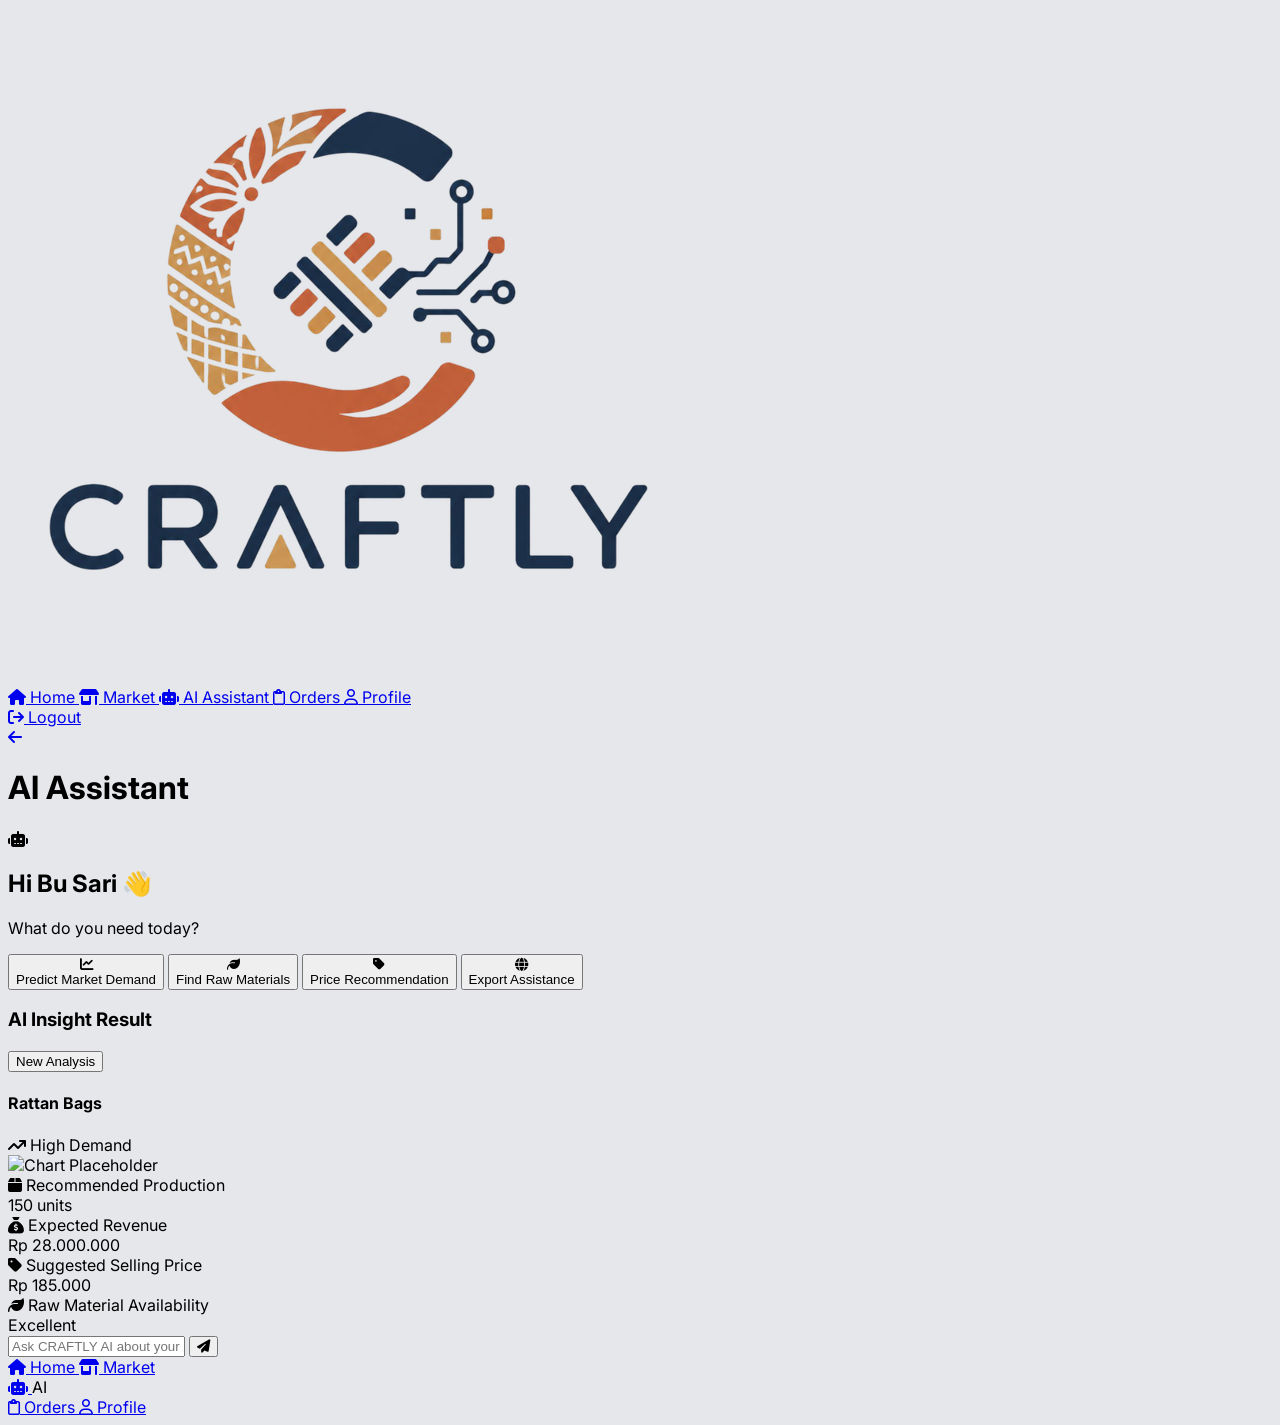
==== ai-assistant.html @ 22728e10 "first commit" ====
<!DOCTYPE html>
<html lang="en">
<head>
    <meta charset="UTF-8">
    <meta name="viewport" content="width=device-width, initial-scale=1.0">
    <title>AI Assistant | CRAFTLY</title>
    <link rel="stylesheet" href="assets/css/style.css">
    <link rel="stylesheet" href="https://cdnjs.cloudflare.com/ajax/libs/font-awesome/6.4.0/css/all.min.css">
    <script src="https://cdn.tailwindcss.com"></script>
    <script src="assets/js/tailwind-config.js"></script>
</head>
<body class="bg-[#f8f9fa] font-sans antialiased text-brand-birutua overflow-hidden flex h-screen selection:bg-brand-coklat selection:text-white">

    <aside class="hidden md:flex flex-col w-64 bg-white border-r border-gray-100 h-full shadow-[4px_0_24px_rgba(0,0,0,0.02)] z-20 shrink-0">
        <div class="p-6 flex items-center justify-center border-b border-gray-50">
            <a href="dashboard.html" class="block transform transition-transform hover:scale-105">
                <img src="assets/img/Logo.png" alt="Craftly" class="h-24 object-contain">
            </a>
        </div>
        <nav class="flex-1 px-6 py-8 flex flex-col gap-2 overflow-y-auto custom-scrollbar">
            <a href="dashboard.html" class="flex items-center gap-4 px-4 py-3 text-brand-gray hover:text-brand-birutua hover:bg-brand-cream/50 rounded-xl font-medium transition-all">
                <i class="fa-solid fa-house w-5 text-center"></i> Home
            </a>
            <a href="market.html" class="flex items-center gap-4 px-4 py-3 text-brand-gray hover:text-brand-birutua hover:bg-brand-cream/50 rounded-xl font-medium transition-all">
                <i class="fa-solid fa-shop w-5 text-center"></i> Market
            </a>
            <a href="ai-assistant.html" class="flex items-center gap-4 px-4 py-3 bg-brand-birutua text-brand-cream rounded-xl font-semibold shadow-md transition-all">
                <i class="fa-solid fa-robot w-5 text-center"></i> AI Assistant
            </a>
            <a href="orders.html" class="flex items-center gap-4 px-4 py-3 text-brand-gray hover:text-brand-birutua hover:bg-brand-cream/50 rounded-xl font-medium transition-all">
                <i class="fa-regular fa-clipboard w-5 text-center"></i> Orders
            </a>
            <a href="profile.html" class="flex items-center gap-4 px-4 py-3 text-brand-gray hover:text-brand-birutua hover:bg-brand-cream/50 rounded-xl font-medium transition-all">
                <i class="fa-regular fa-user w-5 text-center"></i> Profile
            </a>
        </nav>
        <div class="p-6 border-t border-gray-50">
            <a href="login.html" class="flex items-center gap-4 px-4 py-3 text-red-500 hover:bg-red-50 rounded-xl font-medium transition-all">
                <i class="fa-solid fa-arrow-right-from-bracket w-5 text-center"></i> Logout
            </a>
        </div>
    </aside>

    <main class="flex-1 flex flex-col h-full relative overflow-hidden bg-brand-cream/40">
        
        <div class="bg-brand-birutua px-6 py-5 md:px-10 md:py-6 shrink-0 flex items-center justify-between z-10 sticky top-0 shadow-lg">
            <div class="flex items-center gap-4">
                <a href="dashboard.html" class="md:hidden text-brand-cream text-xl hover:text-brand-coklat transition-colors">
                    <i class="fa-solid fa-arrow-left"></i>
                </a>
                <h1 class="text-xl md:text-2xl font-bold text-brand-cream tracking-wide">AI Assistant</h1>
            </div>
            <div class="w-12 h-12 rounded-full bg-brand-coklat flex items-center justify-center text-brand-cream shadow-md border-2 border-brand-cream/20">
                <i class="fa-solid fa-robot text-xl"></i>
            </div>
        </div>

        <div class="flex-1 overflow-y-auto custom-scrollbar px-6 md:px-10 py-6 md:py-8 pb-32 md:pb-32 relative">
            <div class="max-w-3xl mx-auto w-full">

                <div id="skeleton-loader" class="w-full flex flex-col gap-6">
                    <div class="w-48 h-8 bg-gray-300 rounded-lg animate-pulse mb-2"></div>
                    <div class="grid grid-cols-1 md:grid-cols-2 gap-4">
                        <div class="w-full h-16 bg-gray-200 rounded-2xl animate-pulse"></div>
                        <div class="w-full h-16 bg-gray-200 rounded-2xl animate-pulse"></div>
                        <div class="w-full h-16 bg-gray-200 rounded-2xl animate-pulse"></div>
                        <div class="w-full h-16 bg-gray-200 rounded-2xl animate-pulse"></div>
                    </div>
                    <div class="w-full h-64 bg-gray-200 rounded-3xl animate-pulse mt-4"></div>
                </div>

                <div id="actual-content" class="hidden opacity-0 transition-opacity duration-500 flex-col gap-6">
                    
                    <div class="mb-2">
                        <h2 class="text-2xl md:text-3xl font-serif font-bold text-brand-birutua mb-1">Hi Bu Sari 👋</h2>
                        <p class="text-brand-gray text-sm md:text-base font-medium">What do you need today?</p>
                    </div>

                    <div class="grid grid-cols-1 md:grid-cols-2 gap-4">
                        <button class="bg-brand-birutua text-brand-cream shadow-md hover:shadow-lg hover:bg-opacity-95 transition-all rounded-2xl p-4 flex items-center gap-4 group">
                            <div class="w-10 h-10 rounded-full bg-white/10 flex items-center justify-center shrink-0">
                                <i class="fa-solid fa-chart-line text-brand-cream text-lg"></i>
                            </div>
                            <span class="font-bold text-sm md:text-base text-left">Predict Market Demand</span>
                        </button>

                        <button class="bg-brand-coklat text-brand-cream shadow-md hover:shadow-lg hover:bg-opacity-95 transition-all rounded-2xl p-4 flex items-center gap-4 group">
                            <div class="w-10 h-10 rounded-full bg-white/10 flex items-center justify-center shrink-0">
                                <i class="fa-solid fa-leaf text-brand-cream text-lg"></i>
                            </div>
                            <span class="font-bold text-sm md:text-base text-left">Find Raw Materials</span>
                        </button>

                        <button class="bg-brand-coklatmuda text-brand-birutua shadow-md hover:shadow-lg hover:bg-opacity-95 transition-all rounded-2xl p-4 flex items-center gap-4 group">
                            <div class="w-10 h-10 rounded-full bg-white/30 flex items-center justify-center shrink-0">
                                <i class="fa-solid fa-tag text-brand-birutua text-lg"></i>
                            </div>
                            <span class="font-bold text-sm md:text-base text-left">Price Recommendation</span>
                        </button>

                        <button class="bg-white border-2 border-brand-birutua text-brand-birutua shadow-md hover:shadow-lg hover:bg-brand-cream/50 transition-all rounded-2xl p-4 flex items-center gap-4 group">
                            <div class="w-10 h-10 rounded-full bg-brand-birutua/10 flex items-center justify-center shrink-0">
                                <i class="fa-solid fa-globe text-brand-birutua text-lg"></i>
                            </div>
                            <span class="font-bold text-sm md:text-base text-left">Export Assistance</span>
                        </button>
                    </div>

                    <div class="bg-white border-t-4 border-brand-coklat rounded-b-3xl rounded-t-xl p-5 md:p-6 shadow-md mt-4 relative overflow-hidden">
                        
                        <div class="absolute top-0 right-0 w-32 h-32 bg-brand-cream rounded-bl-full opacity-50 pointer-events-none"></div>

                        <div class="flex justify-between items-center mb-6 relative z-10">
                            <h3 class="font-bold text-brand-birutua text-base md:text-xl">AI Insight Result</h3>
                            <button class="bg-brand-coklat text-brand-cream px-4 py-2 rounded-xl text-xs md:text-sm font-bold hover:bg-opacity-90 transition-colors shadow-sm">
                                New Analysis
                            </button>
                        </div>
                        
                        <div class="bg-brand-cream/30 rounded-2xl p-5 border border-brand-cream flex flex-col gap-4 relative z-10">
                            <div class="flex justify-between items-start">
                                <div>
                                    <h4 class="font-bold text-brand-birutua text-lg md:text-xl mb-2">Rattan Bags</h4>
                                    <span class="bg-brand-coklatmuda text-brand-birutua px-3 py-1 rounded-full text-xs font-bold flex items-center gap-1 w-max shadow-sm">
                                        <i class="fa-solid fa-arrow-trend-up"></i> High Demand
                                    </span>
                                </div>
                                <div class="w-24 md:w-32 h-12">
                                    <img src="https://images.unsplash.com/photo-1614028674026-a65e31bfd27c?q=80&w=200&auto=format&fit=crop" class="w-full h-full object-cover rounded-lg mix-blend-luminosity opacity-70" alt="Chart Placeholder">
                                </div>
                            </div>

                            <div class="w-full h-px bg-brand-coklat/20 my-2"></div>

                            <div class="flex flex-col gap-3">
                                <div class="flex justify-between items-center bg-white px-4 py-2.5 rounded-xl shadow-sm">
                                    <div class="flex items-center gap-2 text-brand-gray text-xs md:text-sm font-medium">
                                        <i class="fa-solid fa-box text-brand-coklat w-4 text-center"></i> Recommended Production
                                    </div>
                                    <span class="font-bold text-brand-birutua text-xs md:text-sm">150 units</span>
                                </div>
                                <div class="flex justify-between items-center bg-white px-4 py-2.5 rounded-xl shadow-sm">
                                    <div class="flex items-center gap-2 text-brand-gray text-xs md:text-sm font-medium">
                                        <i class="fa-solid fa-sack-dollar text-brand-coklat w-4 text-center"></i> Expected Revenue
                                    </div>
                                    <span class="font-bold text-brand-birutua text-xs md:text-sm">Rp 28.000.000</span>
                                </div>
                                <div class="flex justify-between items-center bg-white px-4 py-2.5 rounded-xl shadow-sm">
                                    <div class="flex items-center gap-2 text-brand-gray text-xs md:text-sm font-medium">
                                        <i class="fa-solid fa-tag text-brand-coklat w-4 text-center"></i> Suggested Selling Price
                                    </div>
                                    <span class="font-bold text-brand-birutua text-xs md:text-sm">Rp 185.000</span>
                                </div>
                                <div class="flex justify-between items-center bg-white px-4 py-2.5 rounded-xl shadow-sm">
                                    <div class="flex items-center gap-2 text-brand-gray text-xs md:text-sm font-medium">
                                        <i class="fa-solid fa-leaf text-brand-coklat w-4 text-center"></i> Raw Material Availability
                                    </div>
                                    <span class="font-bold text-brand-coklatmuda text-xs md:text-sm">Excellent</span>
                                </div>
                            </div>
                        </div>
                    </div>

                    <div id="chat-container" class="flex flex-col gap-4 mt-4 mb-8"></div>

                </div>
            </div>
        </div>

        <div class="absolute bottom-20 md:bottom-6 left-0 w-full px-6 md:px-10 z-20 pointer-events-none">
            <div class="max-w-3xl mx-auto w-full flex items-center bg-white rounded-full p-2 pr-2 shadow-[0_10px_35px_rgba(192,96,58,0.15)] border-2 border-brand-cream pointer-events-auto transition-transform duration-300 focus-within:border-brand-coklat focus-within:shadow-[0_10px_35px_rgba(192,96,58,0.25)]">
                <input type="text" id="chat-input" placeholder="Ask CRAFTLY AI about your business..." class="flex-1 bg-transparent border-none outline-none px-4 text-sm font-medium text-brand-birutua placeholder-brand-gray/70">
                <button id="chat-send-btn" class="w-10 h-10 md:w-12 md:h-12 rounded-full bg-brand-coklat text-brand-cream flex items-center justify-center hover:bg-brand-birutua transition-colors shrink-0 shadow-md">
                    <i class="fa-solid fa-paper-plane text-sm md:text-base -ml-0.5"></i>
                </button>
            </div>
        </div>
    </main>

    <div class="md:hidden fixed bottom-0 left-0 w-full bg-white h-[4.5rem] shadow-[0_-10px_20px_rgba(0,0,0,0.05)] rounded-t-3xl flex justify-between items-center px-6 z-50">
        <a href="dashboard.html" class="flex flex-col items-center gap-1 text-brand-gray hover:text-brand-birutua transition-colors w-12">
            <i class="fa-solid fa-house text-lg"></i>
            <span class="text-[0.65rem] font-medium">Home</span>
        </a>
        <a href="market.html" class="flex flex-col items-center gap-1 text-brand-gray hover:text-brand-birutua transition-colors w-12">
            <i class="fa-solid fa-shop text-lg"></i>
            <span class="text-[0.65rem] font-medium">Market</span>
        </a>
        
        <div class="relative w-16 flex justify-center">
            <a href="ai-assistant.html" class="absolute -top-10 w-14 h-14 bg-brand-birutua rounded-full flex items-center justify-center text-brand-cream shadow-[0_8px_20px_rgba(29,48,72,0.4)] border-4 border-brand-cream transform transition-transform active:scale-95">
                <i class="fa-solid fa-robot text-xl"></i>
            </a>
            <span class="absolute -bottom-6 text-[0.65rem] font-bold text-brand-birutua">AI</span>
        </div>

        <a href="orders.html" class="flex flex-col items-center gap-1 text-brand-gray hover:text-brand-birutua transition-colors w-12">
            <i class="fa-regular fa-clipboard text-lg"></i>
            <span class="text-[0.65rem] font-medium">Orders</span>
        </a>
        <a href="profile.html" class="flex flex-col items-center gap-1 text-brand-gray hover:text-brand-birutua transition-colors w-12">
            <i class="fa-regular fa-user text-lg"></i>
            <span class="text-[0.65rem] font-medium">Profile</span>
        </a>
    </div>

    <script src="assets/js/main.js"></script>
</body>
</html>
---- assets/css/style.css ----
@import url('https://fonts.googleapis.com/css2?family=Inter:wght@400;500;600;700&display=swap');

body {
    font-family: 'Inter', sans-serif;
    background-color: #e5e7eb;
}

.custom-scrollbar::-webkit-scrollbar {
    display: none;
}

.custom-scrollbar {
    -ms-overflow-style: none;
    scrollbar-width: none;
}
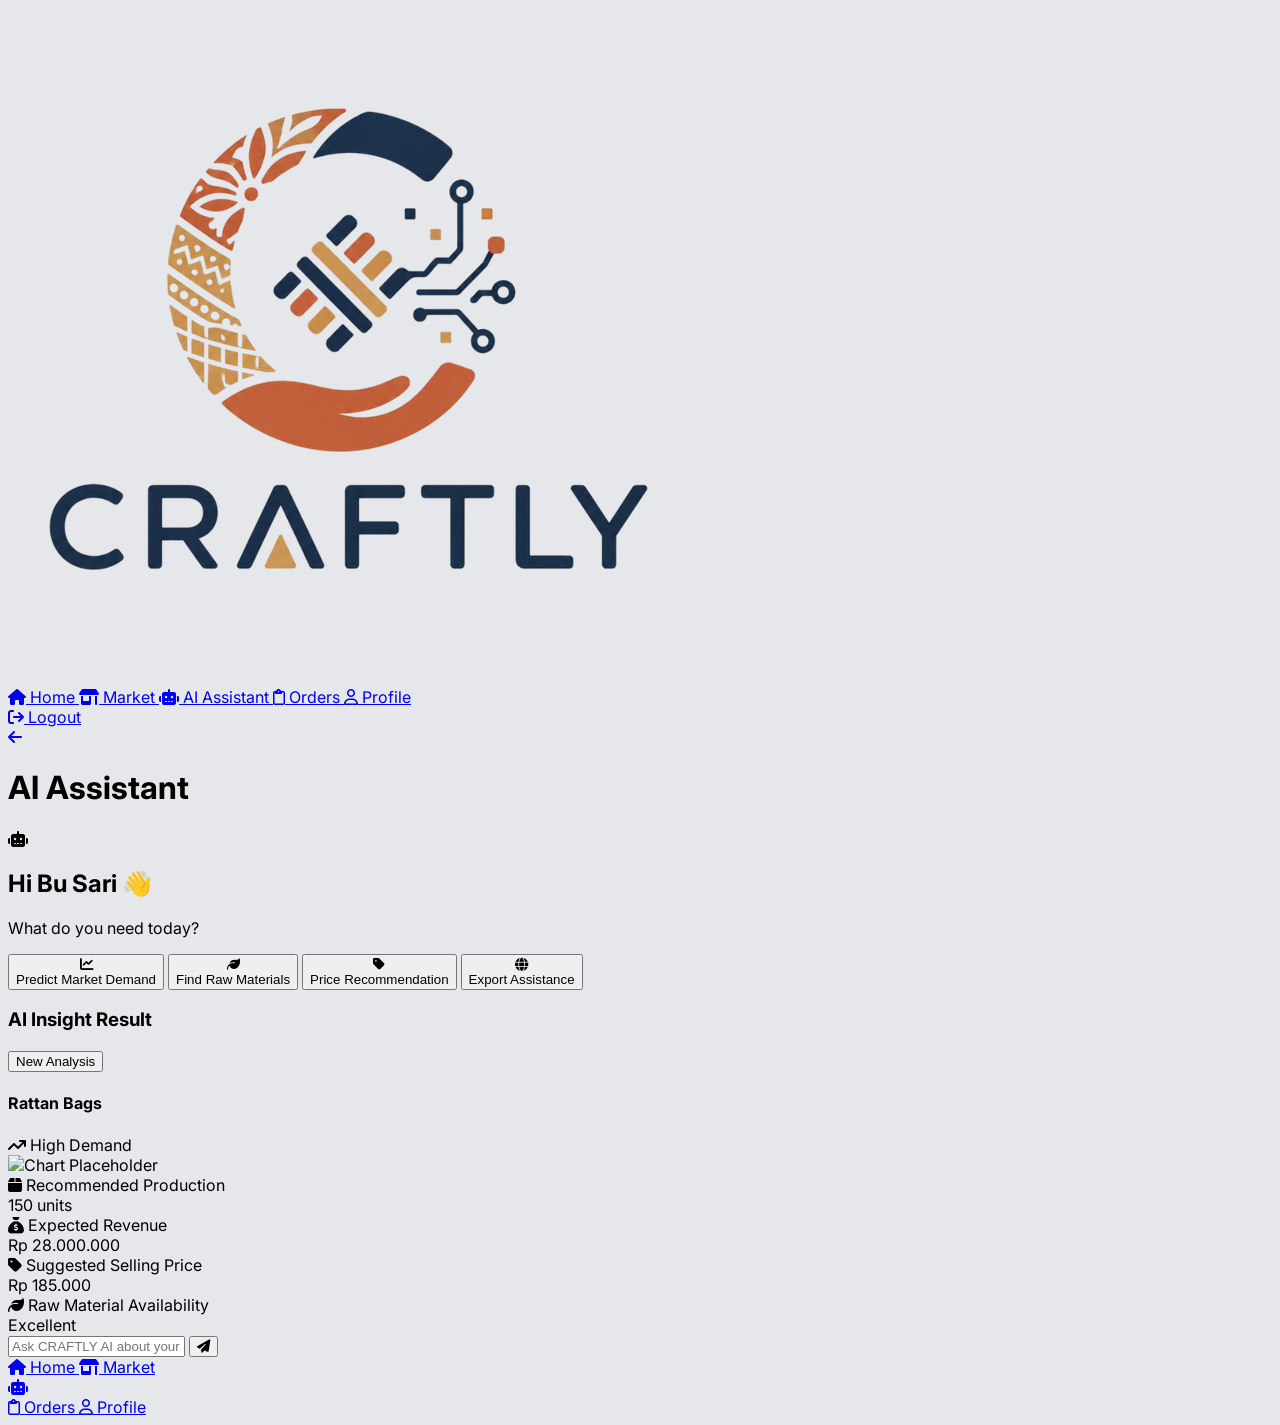
==== commit 2aff6d04: "fix UI" ====
--- a/ai-assistant.html
+++ b/ai-assistant.html
@@ -191,7 +191,6 @@
             <a href="ai-assistant.html" class="absolute -top-10 w-14 h-14 bg-brand-birutua rounded-full flex items-center justify-center text-brand-cream shadow-[0_8px_20px_rgba(29,48,72,0.4)] border-4 border-brand-cream transform transition-transform active:scale-95">
                 <i class="fa-solid fa-robot text-xl"></i>
             </a>
-            <span class="absolute -bottom-6 text-[0.65rem] font-bold text-brand-birutua">AI</span>
         </div>
 
         <a href="orders.html" class="flex flex-col items-center gap-1 text-brand-gray hover:text-brand-birutua transition-colors w-12">
